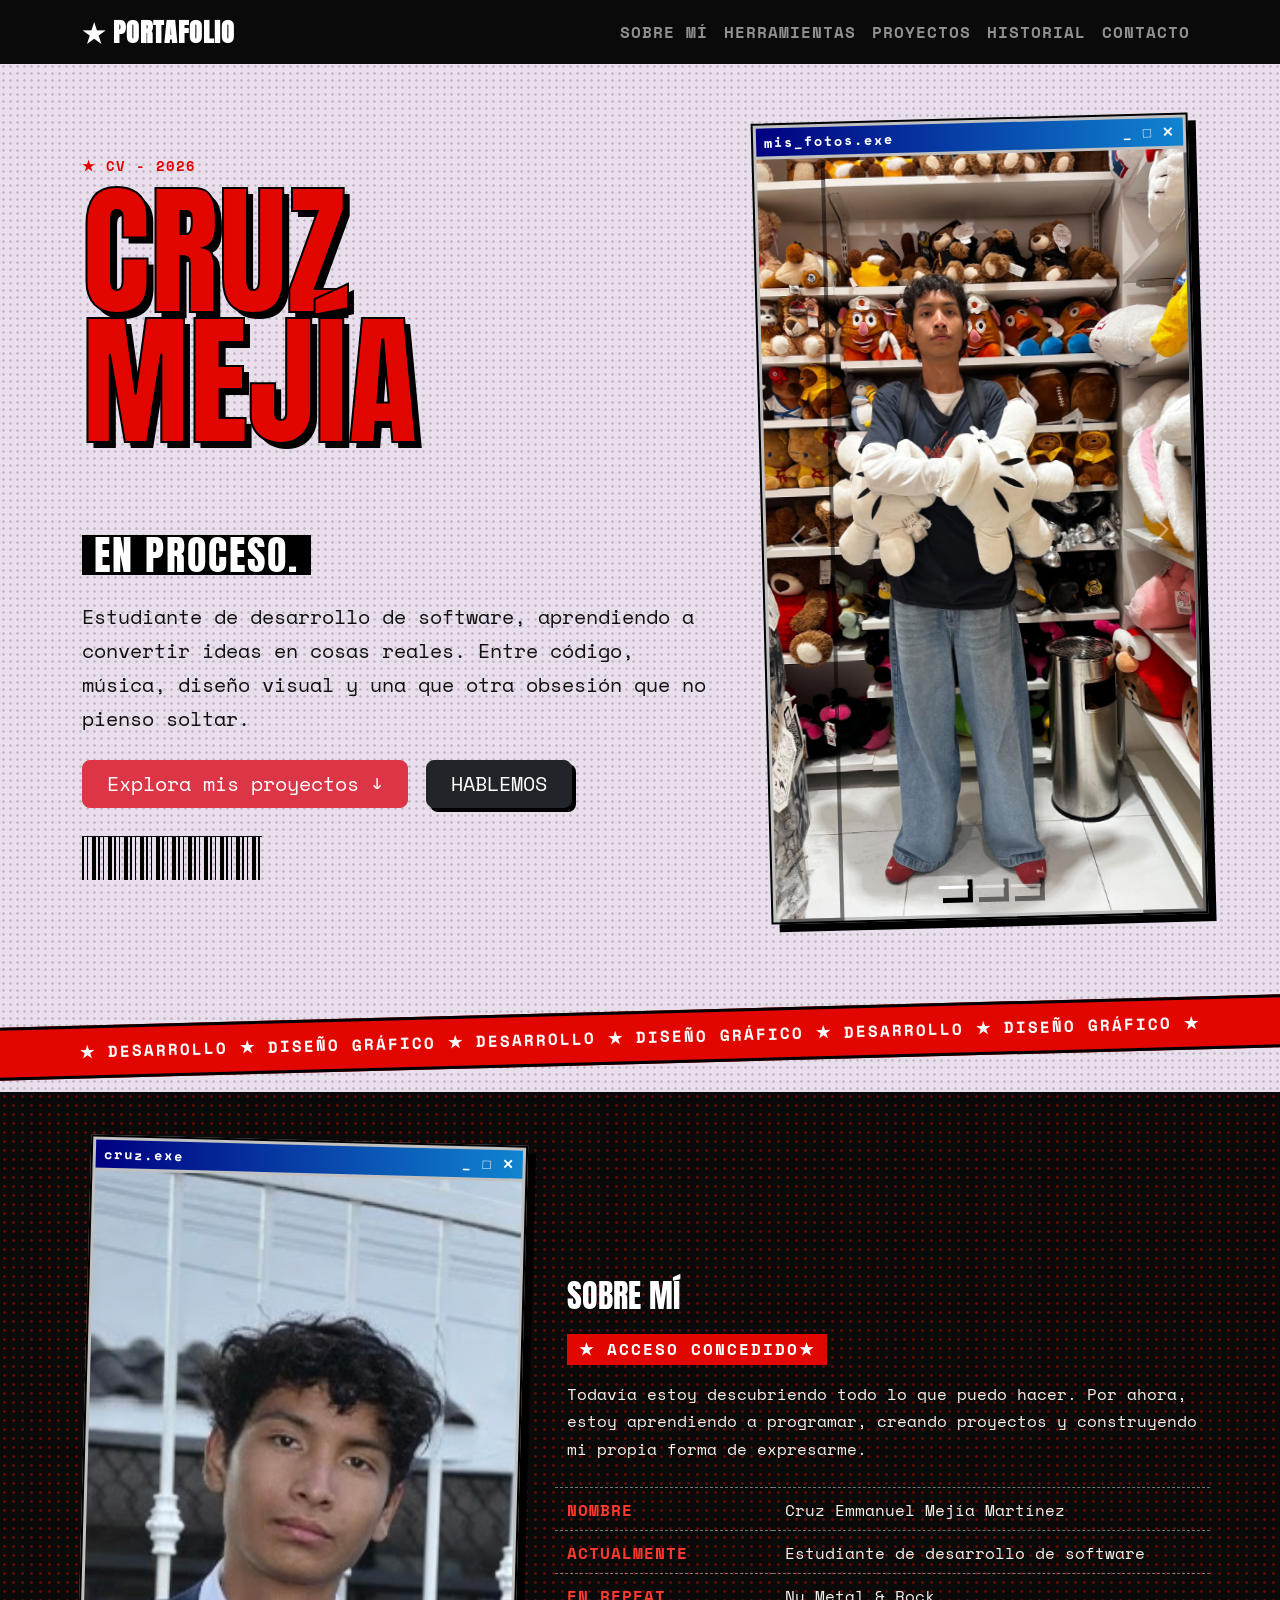
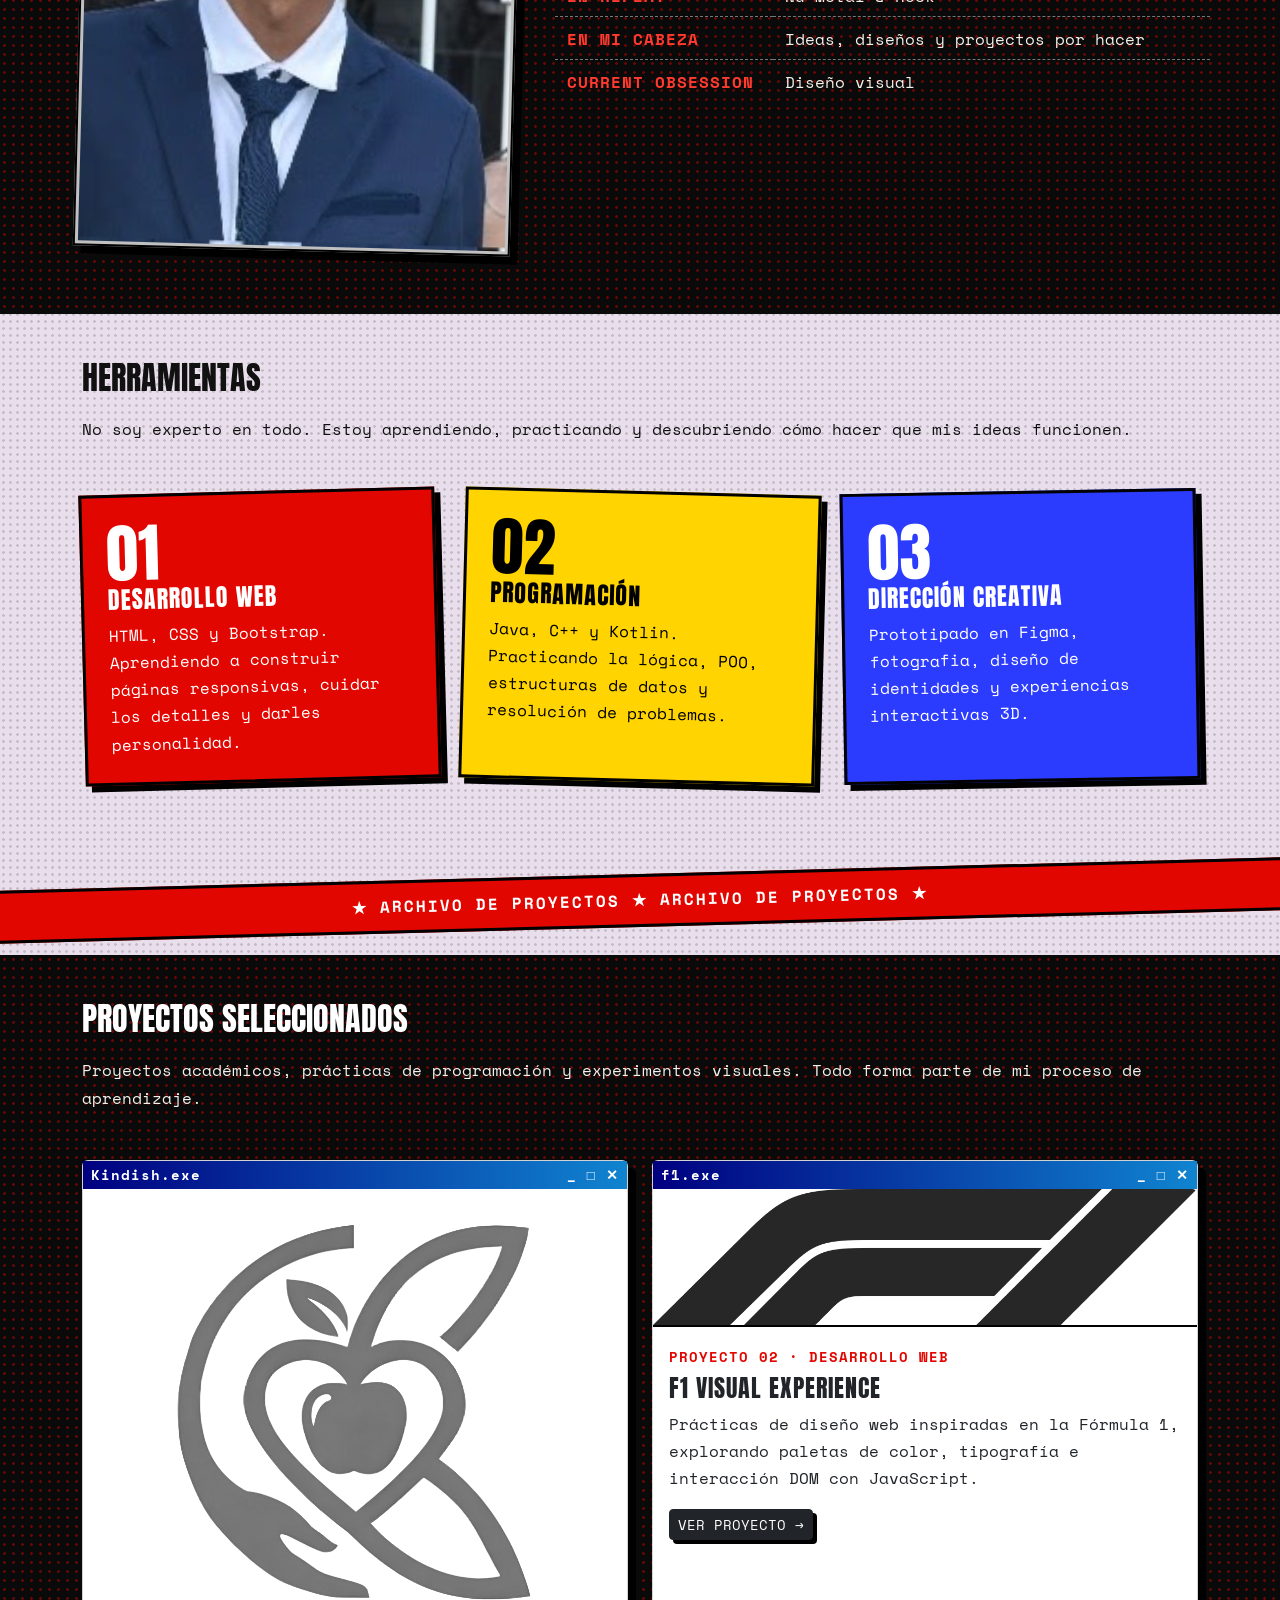
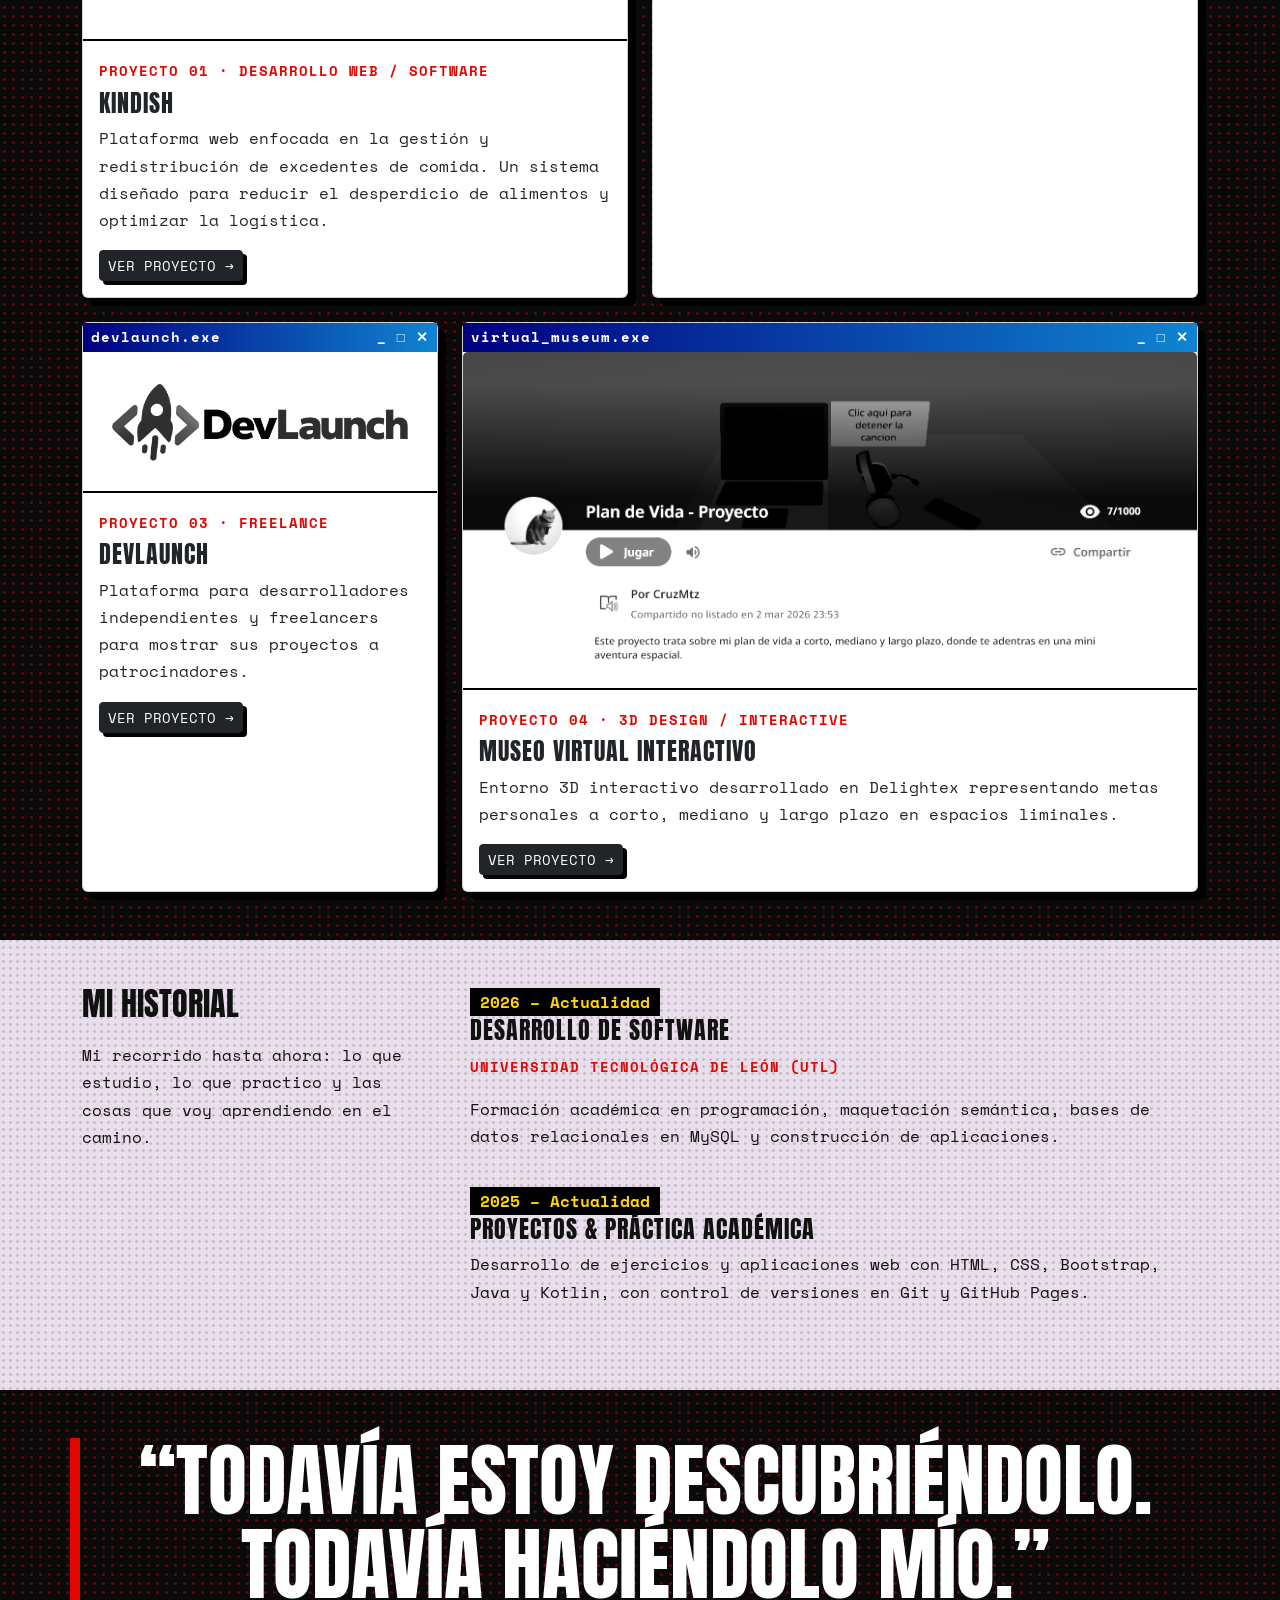
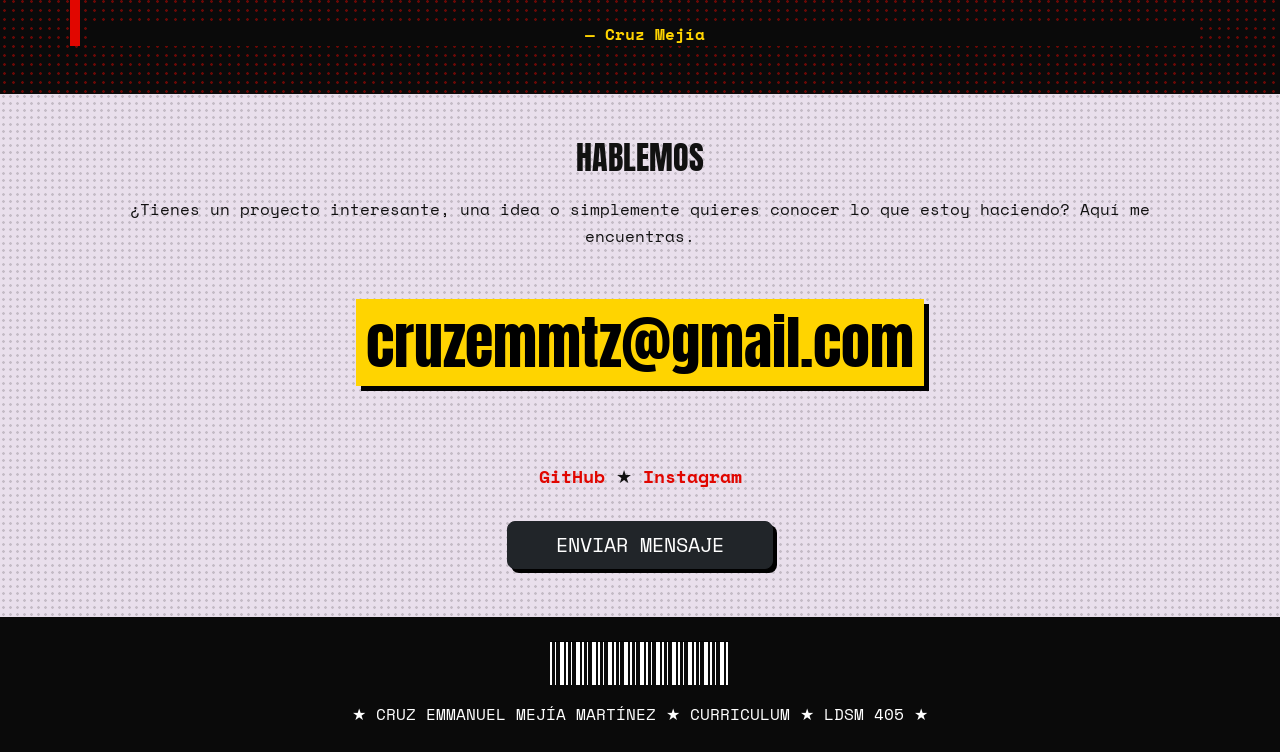
==== Unidad-2/Curriculum/index.html @ e537baf8 "Add files via upload" ====
<!DOCTYPE html>
<html lang="es">

<head>
  <meta charset="UTF-8">
  <meta name="viewport" content="width=device-width, initial-scale=1">
  <meta name="description" content="Portafolio personal de Cruz Mejía: desarrollo de software, proyectos y cultura visual.">

  <title>Cruz Mejía | CV</title>

  <!-- Fuentes: Anton y Space Mono -->
  <link rel="preconnect" href="https://fonts.googleapis.com">
  <link rel="preconnect" href="https://fonts.gstatic.com" crossorigin>
  <link href="https://fonts.googleapis.com/css2?family=Anton&family=Space+Mono:wght@400;700&display=swap" rel="stylesheet">

  <!-- Bootstrap CSS & JS -->
  <link href="https://cdn.jsdelivr.net/npm/bootstrap@5.3.3/dist/css/bootstrap.min.css" rel="stylesheet">
  <script src="https://cdn.jsdelivr.net/npm/bootstrap@5.3.3/dist/js/bootstrap.bundle.min.js"></script>

  <!-- CSS Personalizado -->
  <link rel="stylesheet" href="css/estilos.css">
</head>

<body>

  <!-- NAVBAR FIJA -->
  <header>
    <nav class="navbar navbar-expand-lg fixed-top" data-bs-theme="dark">
      <div class="container">

        <a class="navbar-brand" href="#inicio">★ PORTAFOLIO</a>

        <button class="navbar-toggler" type="button" data-bs-toggle="collapse" data-bs-target="#menu"
          aria-controls="menu" aria-expanded="false" aria-label="Abrir menú">
          <span class="navbar-toggler-icon"></span>
        </button>

        <div class="collapse navbar-collapse" id="menu">
          <ul class="navbar-nav ms-auto">
            <li class="nav-item">
              <a class="nav-link" href="#yo">Sobre mí</a>
            </li>

            <li class="nav-item">
              <a class="nav-link" href="#Herramientas">HERRAMIENTAS</a>
            </li>

            <li class="nav-item">
              <a class="nav-link" href="#proyectos">PROYECTOS</a>
            </li>

            <li class="nav-item">
              <a class="nav-link" href="#historial">HISTORIAL</a>
            </li>

            <li class="nav-item">
              <a class="nav-link" href="#contacto">CONTACTO</a>
            </li>
          </ul>
        </div>

      </div>
    </nav>
  </header>

  <main>

    <!-- HERO -->
    <section id="inicio" class="py-5">
      <div class="container">

        <div class="row align-items-center g-5">

          <div class="col-lg-7">

            <p class="mb-2">
              <small>★ CV - 2026</small>
            </p>

            <h1 class="mb-4">
              Cruz Mejía<br>
              <mark>En proceso.</mark>
            </h1>

            <p class="lead mb-4">
              Estudiante de desarrollo de software, aprendiendo a convertir
              ideas en cosas reales. Entre código, música, diseño visual
              y una que otra obsesión que no pienso soltar.
            </p>

            <a href="#proyectos" class="btn btn-danger btn-lg px-4 me-2 mb-2">
              Explora mis proyectos ↓
            </a>

            <button type="button" class="btn btn-dark btn-lg px-4 mb-2" data-bs-toggle="modal"
              data-bs-target="#modalContacto">
              Hablemos
            </button>

            <hr>

          </div>

          <div class="col-lg-5">

            <figure>

              <figcaption>
                <span>mis_fotos.exe</span>
                <span>_ □ ✕</span>
              </figcaption>

              <div id="carruselHero" class="carousel slide" data-bs-ride="carousel">

                <div class="carousel-indicators">
                  <button type="button" data-bs-target="#carruselHero" data-bs-slide-to="0" class="active" aria-current="true" aria-label="Imagen 1"></button>
                  <button type="button" data-bs-target="#carruselHero" data-bs-slide-to="1" aria-label="Imagen 2"></button>
                  <button type="button" data-bs-target="#carruselHero" data-bs-slide-to="2" aria-label="Imagen 3"></button>
                </div>

                <div class="carousel-inner">
                  <div class="carousel-item active">
                    <img src="img/Yo.jpg" class="d-block w-100 img-fluid foto-pantalla" alt="Fotografía personal de Cruz Mejía">
                  </div>

                  <div class="carousel-item">
                    <img src="img/porsches.JPG" class="d-block w-100 img-fluid foto-pantalla" alt="Fotografía de un Porsche 911">
                  </div>

                  <div class="carousel-item">
                    <img src="img/Grupo.jpg" class="d-block w-100 img-fluid foto-pantalla" alt="Imagen que representa mis intereses">
                  </div>
                </div>

                <button class="carousel-control-prev" type="button" data-bs-target="#carruselHero" data-bs-slide="prev">
                  <span class="carousel-control-prev-icon" aria-hidden="true"></span>
                  <span class="visually-hidden">Anterior</span>
                </button>

                <button class="carousel-control-next" type="button" data-bs-target="#carruselHero" data-bs-slide="next">
                  <span class="carousel-control-next-icon" aria-hidden="true"></span>
                  <span class="visually-hidden">Siguiente</span>
                </button>

              </div>
            </figure>

          </div>
        </div>
      </div>
    </section>

    <!-- FRANJA PERSONAL -->
    <aside aria-label="Lo que me define">
      <p>
        ★ DESARROLLO ★ DISEÑO GRÁFICO ★ DESARROLLO ★ DISEÑO GRÁFICO ★ DESARROLLO ★ DISEÑO GRÁFICO ★
      </p>
    </aside>

    <!-- SOBRE MÍ  -->
    <section id="yo" class="py-5 seccion-oscura">
      <div class="container">

        <div class="row align-items-center g-5">

          <div class="col-md-5">

            <figure class="foto-inclinada">

              <figcaption>
                <span>cruz.exe</span>
                <span>_ □ ✕</span>
              </figcaption>

              <img src="img/Cruz.jpg" class="img-fluid foto-pantalla" alt="Fotografía personal de Cruz Mejía">

            </figure>

          </div>

          <div class="col-md-7">

            <h2 class="mb-3">SOBRE MÍ</h2>

            <p class="mb-3">
              <mark>★ ACCESO CONCEDIDO★</mark>
            </p>

            <p class="mb-4">
              Todavía estoy descubriendo todo lo que puedo hacer.
              Por ahora, estoy aprendiendo a programar, creando proyectos
              y construyendo mi propia forma de expresarme.
            </p>

            <dl class="row mb-4">

              <dt class="col-sm-4">Nombre</dt>
              <dd class="col-sm-8">Cruz Emmanuel Mejía Martínez</dd>

              <dt class="col-sm-4">Actualmente</dt>
              <dd class="col-sm-8">Estudiante de desarrollo de software</dd>

              <dt class="col-sm-4">En repeat</dt>
              <dd class="col-sm-8">Nu Metal & Rock</dd>

              <dt class="col-sm-4">En mi cabeza</dt>
              <dd class="col-sm-8">Ideas, diseños y proyectos por hacer</dd>

              <dt class="col-sm-4">Current obsession</dt>
              <dd class="col-sm-8">Diseño visual </dd>

            </dl>

          </div>
        </div>
      </div>
    </section>

    <!-- HERRAMIENTAS -->
    <section id="Herramientas" class="py-5">
      <div class="container">

        <h2 class="mb-3">HERRAMIENTAS</h2>

        <p class="mb-5">
          No soy experto en todo. Estoy aprendiendo, practicando
          y descubriendo cómo hacer que mis ideas funcionen.
        </p>

        <ul class="row row-cols-1 row-cols-md-3 g-4 list-unstyled">

          <li class="col">
            <article class="h-100 p-4 rojo">
              <span aria-hidden="true">01</span>
              <h3 class="h4">Desarrollo Web</h3>
              <p class="mb-0">
                HTML, CSS y Bootstrap. Aprendiendo a construir páginas
                responsivas, cuidar los detalles y darles personalidad.
              </p>
            </article>
          </li>

          <li class="col">
            <article class="h-100 p-4 amarillo">
              <span aria-hidden="true">02</span>
              <h3 class="h4">Programación</h3>
              <p class="mb-0">
                Java, C++ y Kotlin. Practicando la lógica, POO, estructuras de datos y resolución de problemas.
              </p>
            </article>
          </li>

          <li class="col">
            <article class="h-100 p-4 azul">
              <span aria-hidden="true">03</span>
              <h3 class="h4">Dirección creativa</h3>
              <p class="mb-0">
                Prototipado en Figma, fotografia, diseño de identidades  y experiencias interactivas 3D.
              </p>
            </article>
          </li>

        </ul>
      </div>
    </section>

    <!-- FRANJA DECORATIVA -->
    <aside aria-label="Separador">
      <p>
        ★ Archivo de proyectos ★  Archivo de proyectos ★
      </p>
    </aside>

    <!-- PROYECTOS (SECCIÓN OSCURA) -->
    <section id="proyectos" class="py-5 seccion-oscura">
      <div class="container">

        <h2 class="mb-3">PROYECTOS SELECCIONADOS</h2>

        <p class="mb-5">
          Proyectos académicos, prácticas de programación y experimentos
          visuales. Todo forma parte de mi proceso de aprendizaje.
        </p>

        <div class="row g-4">

          <!-- KINDISH -->
          <div class="col-lg-6">
            <article class="card h-100">
              <header>
                <span>Kindish.exe</span>
                <span>_ □ ✕</span>
              </header>

              <img src="img/Logo_Kindish.png" class="card-img-top img-fluid foto-pantalla" alt="Vista previa del proyecto KinDish">

              <section class="card-body">
                <p class="mb-1">
                  <small>PROYECTO 01 · DESARROLLO WEB / SOFTWARE</small>
                </p>

                <h3 class="card-title h4">KinDish</h3>

                <p class="card-text">
                  Plataforma web enfocada en la gestión y redistribución de excedentes de comida.
                  Un sistema diseñado para reducir el desperdicio de alimentos y optimizar la logística.
                </p>

                <button type="button" class="btn btn-dark btn-sm" data-bs-toggle="modal" data-bs-target="#modalProyecto1">
                  Ver proyecto →
                </button>
              </section>
            </article>
          </div>

          <!-- F1 -->
          <div class="col-lg-6">
            <article class="card h-100">
              <header>
                <span>f1.exe</span>
                <span>_ □ ✕</span>
              </header>

              <img src="img/formula-1-logo.png" class="card-img-top img-fluid foto-pantalla" alt="Vista previa de F1">

              <div class="card-body">
                <p class="mb-1">
                  <small>PROYECTO 02 · DESARROLLO WEB</small>
                </p>

                <h3 class="card-title h4">F1 Visual Experience</h3>

                <p class="card-text">
                  Prácticas de diseño web inspiradas en la Fórmula 1,
                  explorando paletas de color, tipografía e interacción DOM con JavaScript.
                </p>

                <button type="button" class="btn btn-dark btn-sm" data-bs-toggle="modal" data-bs-target="#modalProyecto2">
                  Ver proyecto →
                </button>
              </div>
            </article>
          </div>

          <!-- DEV LAUNCH -->
          <div class="col-lg-4">
            <article class="card h-100">
              <header>
                <span>devlaunch.exe</span>
                <span>_ □ ✕</span>
              </header>

              <img src="img/Logo_DevLaunch.png" class="card-img-top img-fluid foto-pantalla p-3" alt="Logo de DevLaunch">

              <div class="card-body">
                <p class="mb-1">
                  <small>PROYECTO 03 · FREELANCE</small>
                </p>

                <h3 class="card-title h4">DevLaunch</h3>

                <p class="card-text">
                  Plataforma para desarrolladores independientes y freelancers para mostrar sus proyectos a patrocinadores.
                </p>

                <button type="button" class="btn btn-dark btn-sm" data-bs-toggle="modal" data-bs-target="#modalDevLaunch">
                  Ver proyecto →
                </button>
              </div>
            </article>
          </div>

          <!-- DELIGHTEX MUSEO -->
          <div class="col-lg-8">
            <article class="card h-100">
              <header>
                <span>virtual_museum.exe</span>
                <span>_ □ ✕</span>
              </header>

              <img src="img/Delightext.png" class="card-img-top img-fluid foto-pantalla" alt="Vista previa Museo Virtual">

              <div class="card-body">
                <p class="mb-1">
                  <small>PROYECTO 04 · 3D DESIGN / INTERACTIVE</small>
                </p>

                <h3 class="card-title h4">Museo Virtual Interactivo</h3>

                <p class="card-text">
                  Entorno 3D interactivo desarrollado en Delightex representando metas personales a corto, mediano y largo plazo en espacios liminales.
                </p>

                <button type="button" class="btn btn-dark btn-sm" data-bs-toggle="modal" data-bs-target="#modalMuseo">
                  Ver proyecto →
                </button>
              </div>
            </article>
          </div>

        </div>
      </div>
    </section>

    <!-- HISTORIAL -->
    <section id="historial" class="py-5">
      <div class="container">

        <div class="row g-5">

          <div class="col-lg-4">
            <h2 class="mb-3">Mi historial</h2>
            <p>
              Mi recorrido hasta ahora: lo que estudio, lo que practico
              y las cosas que voy aprendiendo en el camino.
            </p>
          </div>

          <div class="col-lg-8">
            <ol>
              <li>
                <time datetime="2026">2026 – Actualidad</time>
                <h3 class="h4">Desarrollo de software</h3>
                <p><small>Universidad Tecnológica de León (UTL)</small></p>
                <p>
                  Formación académica en programación, maquetación semántica, bases de datos relacionales en MySQL y construcción de aplicaciones.
                </p>
              </li>

              <li>
                <time datetime="2025">2025 – Actualidad</time>
                <h3 class="h4">Proyectos & Práctica Académica</h3>
                <p>
                  Desarrollo de ejercicios y aplicaciones web con HTML, CSS, Bootstrap, Java y Kotlin, con control de versiones en Git y GitHub Pages.
                </p>
              </li>
            </ol>
          </div>

        </div>
      </div>
    </section>

    <!-- FRASE (SECCIÓN OSCURA) -->
    <section id="frase" class="py-5 seccion-oscura">
      <blockquote class="container text-center">
        <p>“Todavía estoy descubriéndolo. Todavía haciéndolo mío.”</p>
        <footer>— Cruz Mejía</footer>
      </blockquote>
    </section>

    <!-- CONTACTO -->
    <section id="contacto" class="py-5">
      <div class="container text-center">

        <h2 class="mb-3">HABLEMOS</h2>

        <p class="mb-4">
          ¿Tienes un proyecto interesante, una idea o simplemente
          quieres conocer lo que estoy haciendo? Aquí me encuentras.
        </p>

        <address class="mb-4">
          <a href="mailto:cruzemmtz@gmail.com" class="correo-destacado">
            cruzemmtz@gmail.com
          </a>
          <br><br>

          <a href="https://github.com" target="_blank">GitHub</a> ★
          <a href="https://www.instagram.com/cru_mtz_" target="_blank">Instagram</a>
        </address>

        <button type="button" class="btn btn-dark btn-lg px-5" data-bs-toggle="modal" data-bs-target="#modalContacto">
          Enviar mensaje
        </button>

      </div>
    </section>

  </main>

  <!-- FOOTER -->
  <footer class="py-4">
    <div class="container">
      <hr>
      <p class="mb-0">
        ★ CRUZ EMMANUEL MEJÍA MARTÍNEZ ★ CURRICULUM ★ LDSM 405 ★
      </p>
    </div>
  </footer>

  <!-- ============ MODALES DE PROYECTOS Y SOBRE MÍ ============ -->

  <!-- MODAL KINDISH -->
  <div class="modal fade" id="modalProyecto1" tabindex="-1" aria-labelledby="tituloProyecto1" aria-hidden="true">
    <div class="modal-dialog modal-dialog-centered modal-dialog-scrollable">
      <div class="modal-content">
        <header class="modal-header" data-bs-theme="dark">
          <h3 class="modal-title h5" id="tituloProyecto1">kindish_details.txt</h3>
          <button type="button" class="btn-close" data-bs-dismiss="modal" aria-label="Cerrar"></button>
        </header>
        <div class="modal-body">
          <img src="img/Logo_Kindish.png" class="img-fluid mb-3 foto-pantalla" alt="KinDish">
          <p><strong>KinDish</strong> es una plataforma de gestión de alimentos enfocada en conectar establecimientos con excedentes de comida con comedores y beneficiarios en León, Gto.</p>
          <p>Garantiza el cumplimiento de normas COFEPRIS para la trazabilidad e inocuidad alimentaria.</p>
        </div>
        <footer class="modal-footer">
          <button type="button" class="btn btn-dark" data-bs-dismiss="modal">Cerrar</button>
        </footer>
      </div>
    </div>
  </div>

  <!-- MODAL F1 -->
  <div class="modal fade" id="modalProyecto2" tabindex="-1" aria-labelledby="tituloProyecto2" aria-hidden="true">
    <div class="modal-dialog modal-dialog-centered modal-dialog-scrollable">
      <div class="modal-content">
        <header class="modal-header" data-bs-theme="dark">
          <h3 class="modal-title h5" id="tituloProyecto2">f1_details.txt</h3>
          <button type="button" class="btn-close" data-bs-dismiss="modal" aria-label="Cerrar"></button>
        </header>
        <div class="modal-body">
          <img src="img/formula-1-logo.png" class="img-fluid mb-3 foto-pantalla" alt="F1">
          <p>Proyecto web temático sobre Fórmula 1 desarrollado con HTML semántico, CSS personalizado y funciones interactivas en JavaScript.</p>
        </div>
        <footer class="modal-footer">
          <button type="button" class="btn btn-dark" data-bs-dismiss="modal">Cerrar</button>
        </footer>
      </div>
    </div>
  </div>

  <!-- MODAL DEVLAUNCH -->
  <div class="modal fade" id="modalDevLaunch" tabindex="-1" aria-labelledby="tituloDevLaunch" aria-hidden="true">
    <div class="modal-dialog modal-dialog-centered modal-dialog-scrollable">
      <div class="modal-content">
        <header class="modal-header" data-bs-theme="dark">
          <h3 class="modal-title h5" id="tituloDevLaunch">devlaunch_details.txt</h3>
          <button type="button" class="btn-close" data-bs-dismiss="modal" aria-label="Cerrar"></button>
        </header>
        <div class="modal-body">
          <img src="img/Logo_DevLaunch.png" class="img-fluid mb-3 foto-pantalla p-3" alt="DevLaunch">
          <p>Plataforma freelance para que desarrolladores presenten proyectos en progreso a patrocinadores e inversionistas.</p>
        </div>
        <footer class="modal-footer">
          <button type="button" class="btn btn-dark" data-bs-dismiss="modal">Cerrar</button>
        </footer>
      </div>
    </div>
  </div>

  <!-- MODAL MUSEO VIRTUAL -->
  <div class="modal fade" id="modalMuseo" tabindex="-1" aria-labelledby="tituloMuseo" aria-hidden="true">
    <div class="modal-dialog modal-dialog-centered modal-dialog-scrollable">
      <div class="modal-content">
        <header class="modal-header" data-bs-theme="dark">
          <h3 class="modal-title h5" id="tituloMuseo">virtual_museum_details.txt</h3>
          <button type="button" class="btn-close" data-bs-dismiss="modal" aria-label="Cerrar"></button>
        </header>
        <div class="modal-body">
          <img src="img/Delightext.png" class="img-fluid mb-3 foto-pantalla" alt="Museo Virtual">
          <p>Recorrido 3D interactivo diseñado en Delightex en un entorno de espacios liminales y temáticos para exponer metas personales.</p>
        </div>
        <footer class="modal-footer">
          <button type="button" class="btn btn-dark" data-bs-dismiss="modal">Cerrar</button>
        </footer>
      </div>
    </div>
  </div>

  <!-- MODAL CONTACTO -->
  <div class="modal fade" id="modalContacto" tabindex="-1" aria-labelledby="tituloContacto" aria-hidden="true">
    <div class="modal-dialog modal-dialog-centered">
      <div class="modal-content">
        <header class="modal-header" data-bs-theme="dark">
          <h3 class="modal-title h5" id="tituloContacto">mensaje_nuevo.exe</h3>
          <button type="button" class="btn-close" data-bs-dismiss="modal" aria-label="Cerrar"></button>
        </header>

        <form id="formContacto" action="#" method="post">
          <div class="modal-body">
            <label for="nombre" class="form-label">Nombre</label>
            <input type="text" id="nombre" name="nombre" class="form-control mb-3" required placeholder="Tu nombre">

            <label for="correo" class="form-label">Correo</label>
            <input type="email" id="correo" name="correo" class="form-control mb-3" required placeholder="correo@ejemplo.com">

            <label for="mensaje" class="form-label">Mensaje</label>
            <textarea id="mensaje" name="mensaje" rows="4" class="form-control" required placeholder="Cuéntame tu idea..."></textarea>
          </div>

          <footer class="modal-footer">
            <button type="button" class="btn btn-outline-dark" data-bs-dismiss="modal">Cancelar</button>
            <button type="submit" class="btn btn-danger">Enviar</button>
          </footer>
        </form>
      </div>
    </div>
  </div>


</body>

</html>
---- Unidad-2/Curriculum/css/estilos.css ----
html {
  scroll-behavior: smooth;
  scroll-padding-top: 80px;
}

body {
  font-family: "Space Mono", monospace;
  color: #111111;
  padding-top: 70px;
  cursor: crosshair;

  /* HALFTONE FONDO */
  background-color: #e9dfec;
  background-image: radial-gradient(rgba(0, 0, 0, 0.16) 1px, transparent 1.6px);
  background-size: 7px 7px;
  /*Utilice IA para hacer este efecto halftone*/
}

/* NAVBAR */

nav {
  background-color: #0a0a0a;
}

.navbar-brand {
  font-family: "Anton", sans-serif;
  font-size: 1.6rem;
  letter-spacing: 1px;
  text-transform: uppercase;
}

.nav-link {
  text-transform: uppercase;
  letter-spacing: 1px;
  font-weight: 700;
}

/* TIPOGRAFÍA Y TITULARES */

h1,
h2,
h3 {
  font-family: "Anton", sans-serif;
  text-transform: uppercase;
  font-weight: 400;
}

h1 {
  font-size: clamp(3.8rem, 14vw, 9rem);
  line-height: 0.9;
  color: #e10600;
  -webkit-text-stroke: 2px #000000; /* Borde negro para texto */
  text-shadow: 6px 6px 0 #000000;
}

h2 {
  display: inline-block;
  line-height: 1;
  padding-bottom: 6px;
}

h3 {
  color: inherit;
  letter-spacing: 1px;
}

p {
  line-height: 1.7;
}

small {
  color: #e10600;
  font-weight: 700;
  text-transform: uppercase;
  letter-spacing: 1px;
}

a {
  color: #e10600;
  font-weight: 700;
  text-decoration: none;
}

a:hover {
  color: #000000;
}

mark {
  display: inline-block;
  padding: 2px 12px;
  background-color: #e10600;
  color: #ffffff;
  font-weight: 700;
  text-transform: uppercase;
  letter-spacing: 2px;
}

h1 mark {
  margin-top: 14px;
  font-family: "Anton", sans-serif;
  font-size: 0.28em;
  font-weight: 400;
  background-color: #000000;
  text-shadow: none;
  -webkit-text-stroke: 0;
}

/* Código de barras estilo filtro */
hr {
  width: 180px;
  height: 44px;
  margin: 20px 0;
  opacity: 1;
  background-image: repeating-linear-gradient(
    90deg,
    #000000 0px,
    #000000 2px,
    transparent 2px,
    transparent 5px,
    #000000 5px,
    #000000 6px,
    transparent 6px,
    transparent 10px,
    #000000 10px,
    #000000 14px,
    transparent 14px,
    transparent 16px
  );
}

/* SECCIONES Y FONDOS  */

/* Reemplazo directo de section:nth-of-type(even) por una clase clara */
.seccion-oscura {
  background-color: #0a0a0a;
  background-image: radial-gradient(
    rgba(225, 6, 0, 0.45) 1px,
    transparent 1.6px
  );
  background-size: 9px 9px;
  color: #f4f1ea;
}

.seccion-oscura h2 {
  color: #ffffff;
}

/* Franjas rojas decorativas */
aside {
  margin: 28px -20px;
  padding: 10px 0;
  text-align: center;
  background-color: #e10600;
  border-top: 3px solid #000000;
  border-bottom: 3px solid #000000;
  transform: rotate(-1.5deg);
}

aside p {
  margin: 0;
  color: #ffffff;
  font-weight: 700;
  text-transform: uppercase;
  letter-spacing: 2px;
}

/* VENTANAS RETRO  */

figure,
article {
  background-color: #c0c0c0;
  border: 2px solid #000000;
  box-shadow: 8px 8px 0 #000000;
}

figure {
  padding: 3px;
  transform: rotate(-1.5deg);
}

.foto-inclinada {
  transform: rotate(1.5deg) !important;
}

/* Barra azul de título */
figcaption,
article header,
.modal-header {
  display: flex;
  justify-content: space-between;
  align-items: center;
  padding: 4px 8px;
  background-image: linear-gradient(90deg, #000080, #1084d0);
  color: #ffffff;
  font-size: 0.85rem;
  font-weight: 700;
  letter-spacing: 1px;
}

figcaption {
  margin-bottom: 3px;
}

/* Ajuste de imagen para llenar la ventana .exe completa */
.foto-pantalla {
  display: block;
  width: 100%;
  object-fit: cover;
}

/* SOBRE MÍ */

dt {
  padding-top: 10px;
  color: #ff3b2f;
  font-weight: 700;
  text-transform: uppercase;
  letter-spacing: 1px;
  border-top: 1px dashed #777777;
}

dd {
  padding-top: 10px;
  border-top: 1px dashed #777777;
}

/* HERRAMIENTAS / STICKERS DE COLORES */

li article {
  border: 3px solid #000000;
  box-shadow: 6px 6px 0 #000000;
}

.rojo {
  background-color: #e10600;
  color: #ffffff;
  transform: rotate(-1.5deg);
}

.amarillo {
  background-color: #ffd400;
  color: #000000;
  transform: rotate(1.5deg);
}

.azul {
  background-color: #2b3cff;
  color: #ffffff;
  transform: rotate(-1deg);
}

li article span {
  display: block;
  font-family: "Anton", sans-serif;
  font-size: 4rem;
  line-height: 1;
}

/* PROYECTOS Y TARJETAS */

article img {
  border-bottom: 2px solid #000000;
  filter: grayscale(1) contrast(1.15);
  transition: filter 0.3s;
}

article img:hover {
  filter: none;
}

/* HISTORIAL Y FRANJA */

ol {
  list-style: none;
  padding-left: 0;
}

ol li {
  margin-bottom: 36px;
}

time {
  display: inline-block;
  padding: 2px 10px;
  background-color: #000000;
  color: #ffd400;
  font-weight: 700;
}

blockquote {
  margin: 0;
  padding-left: 24px;
  border-left: 10px solid #e10600;
}

blockquote p {
  font-family: "Anton", sans-serif;
  font-size: clamp(2rem, 7vw, 5rem);
  line-height: 1.05;
  text-transform: uppercase;
  color: #ffffff;
}

blockquote footer {
  color: #ffd400;
  font-weight: 700;
}

/* CONTACTO Y BOTONES */

address {
  font-size: 1.1rem;
  line-height: 2.4;
}

.correo-destacado {
  padding: 0 10px;
  background-color: #ffd400;
  color: #000000;
  font-family: "Anton", sans-serif;
  font-size: clamp(1.6rem, 6vw, 3.6rem);
  font-weight: 400;
  box-shadow: 5px 5px 0 #000000;
}

button {
  box-shadow: 4px 4px 0 #000000;
  text-transform: uppercase;
  font-weight: 700;
}

/* FOOTER */

footer {
  background-color: #0a0a0a;
  color: #ffffff;
  text-align: center;
}

footer hr {
  margin: 0 auto 16px auto;
  filter: invert(1);
}
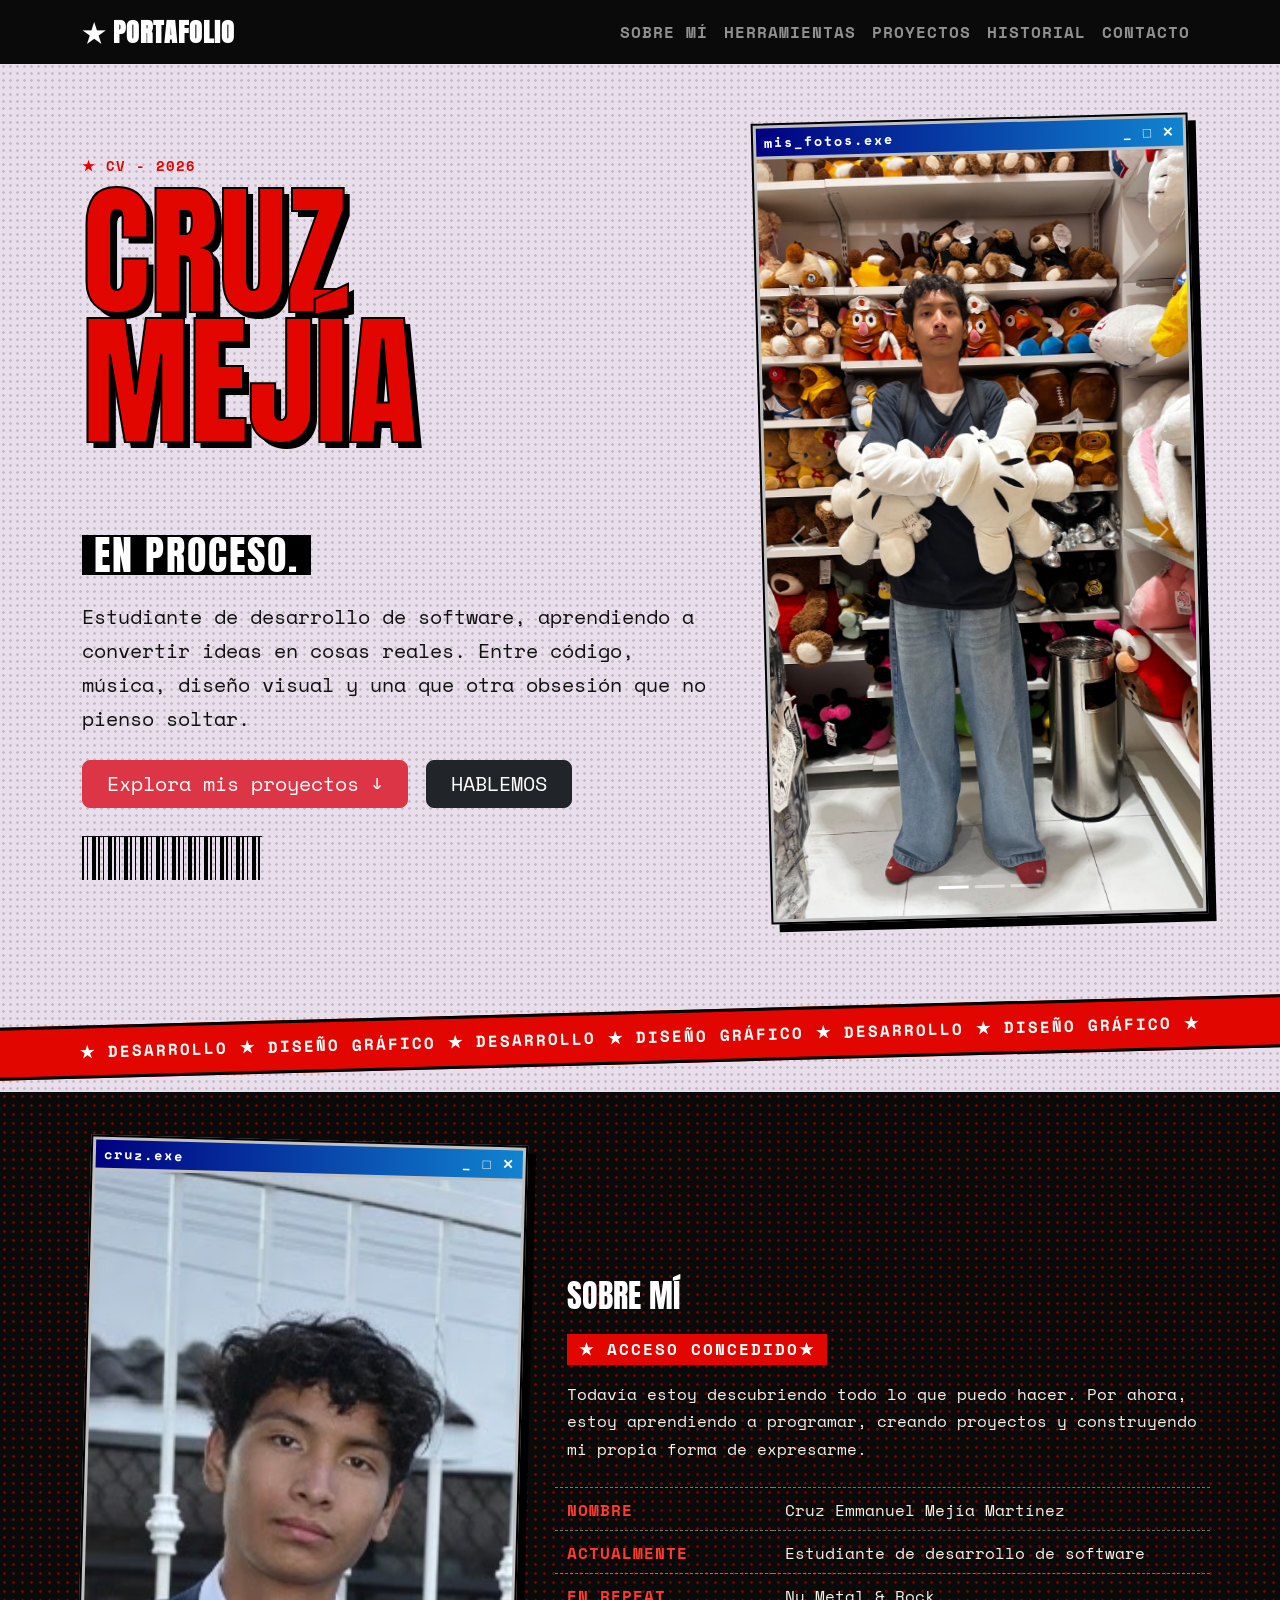
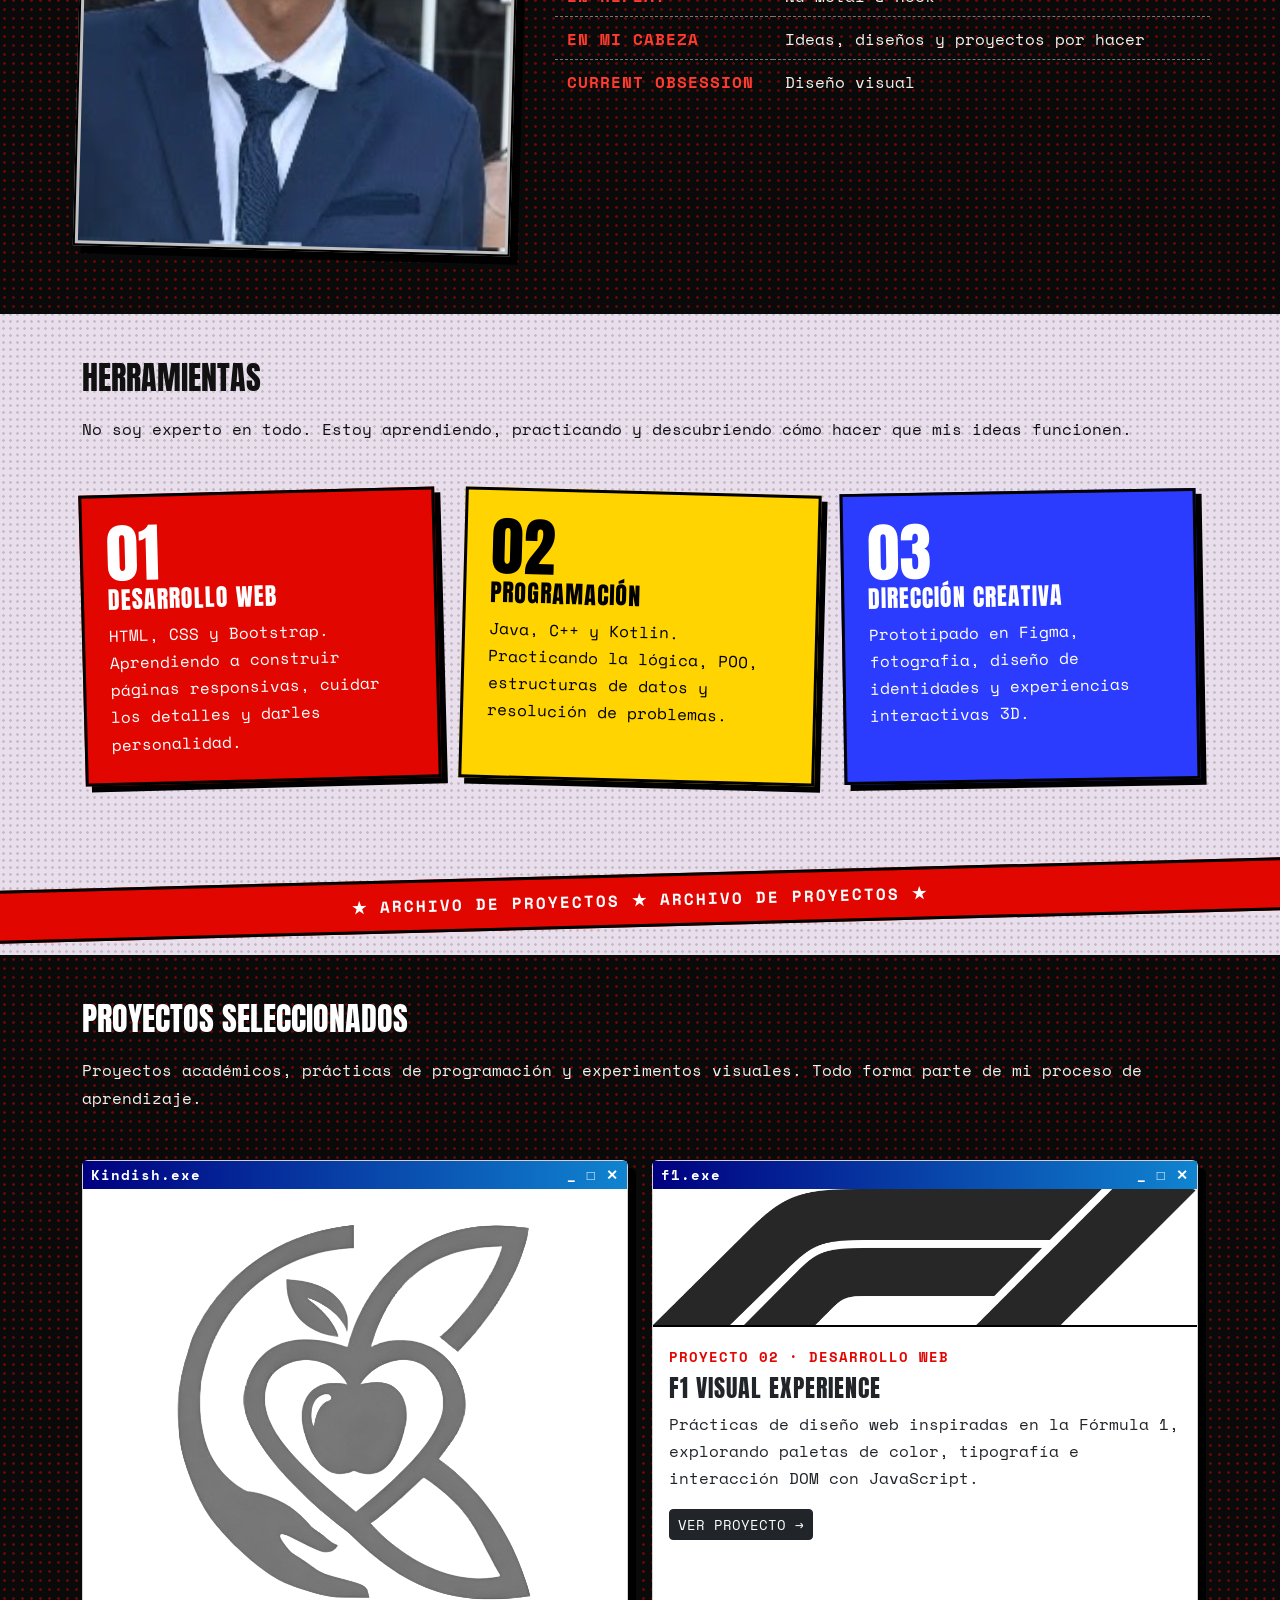
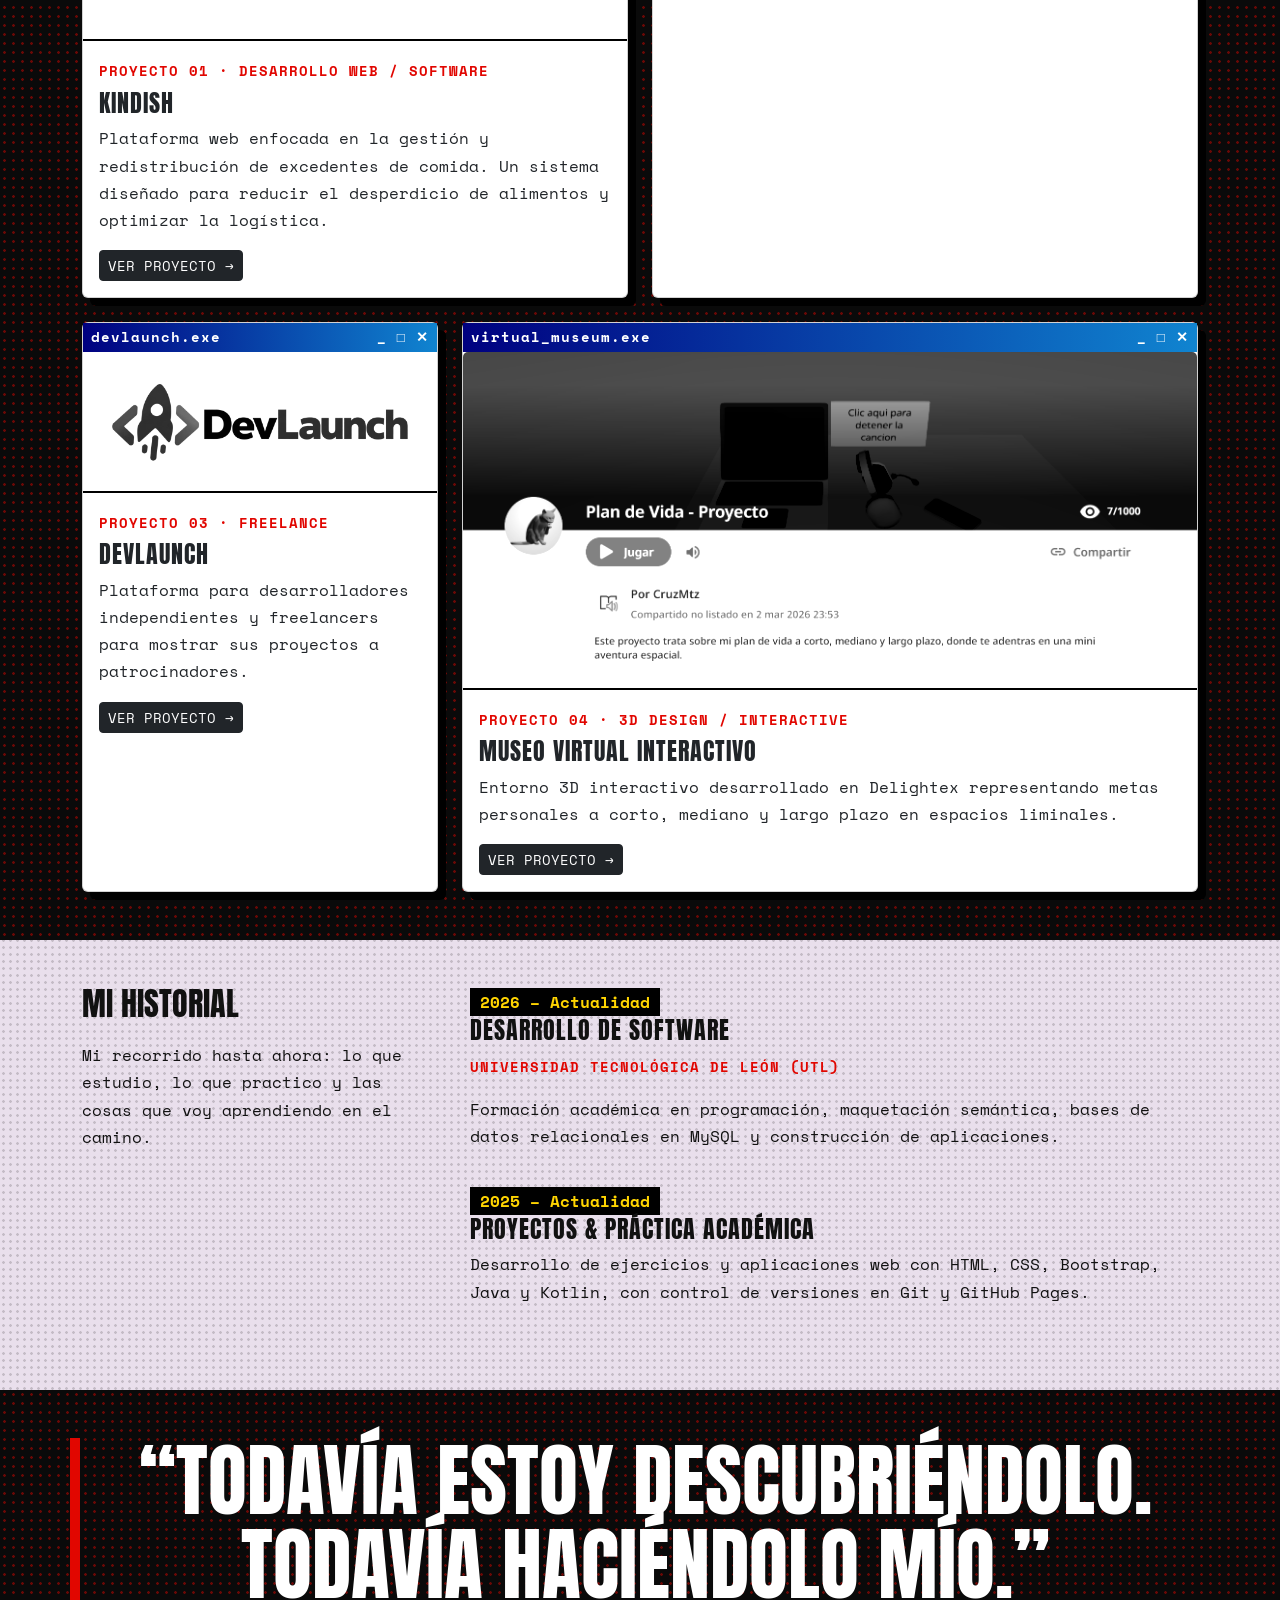
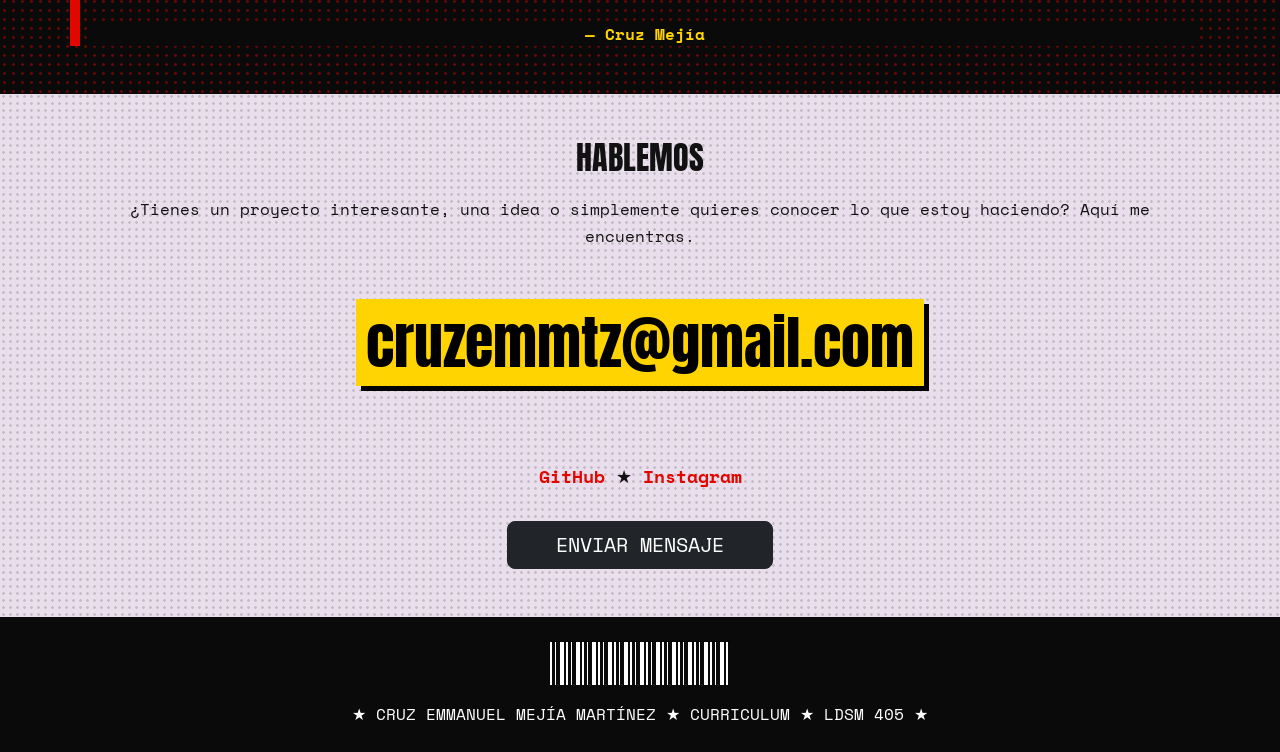
==== commit 8410d366: "Update index.html" ====
--- a/Unidad-2/Curriculum/index.html
+++ b/Unidad-2/Curriculum/index.html
@@ -489,7 +489,7 @@
     </div>
   </footer>
 
-  <!-- ============ MODALES DE PROYECTOS Y SOBRE MÍ ============ -->
+  <!-- MODALES DE PROYECTOS -->
 
   <!-- MODAL KINDISH -->
   <div class="modal fade" id="modalProyecto1" tabindex="-1" aria-labelledby="tituloProyecto1" aria-hidden="true">
@@ -601,4 +601,4 @@
 
 </body>
 
-</html>+</html>
--- a/Unidad-2/Curriculum/css/estilos.css
+++ b/Unidad-2/Curriculum/css/estilos.css
@@ -129,8 +129,6 @@
 }
 
 /* SECCIONES Y FONDOS  */
-
-/* Reemplazo directo de section:nth-of-type(even) por una clase clara */
 .seccion-oscura {
   background-color: #0a0a0a;
   background-image: radial-gradient(
@@ -324,7 +322,6 @@
 }
 
 button {
-  box-shadow: 4px 4px 0 #000000;
   text-transform: uppercase;
   font-weight: 700;
 }
